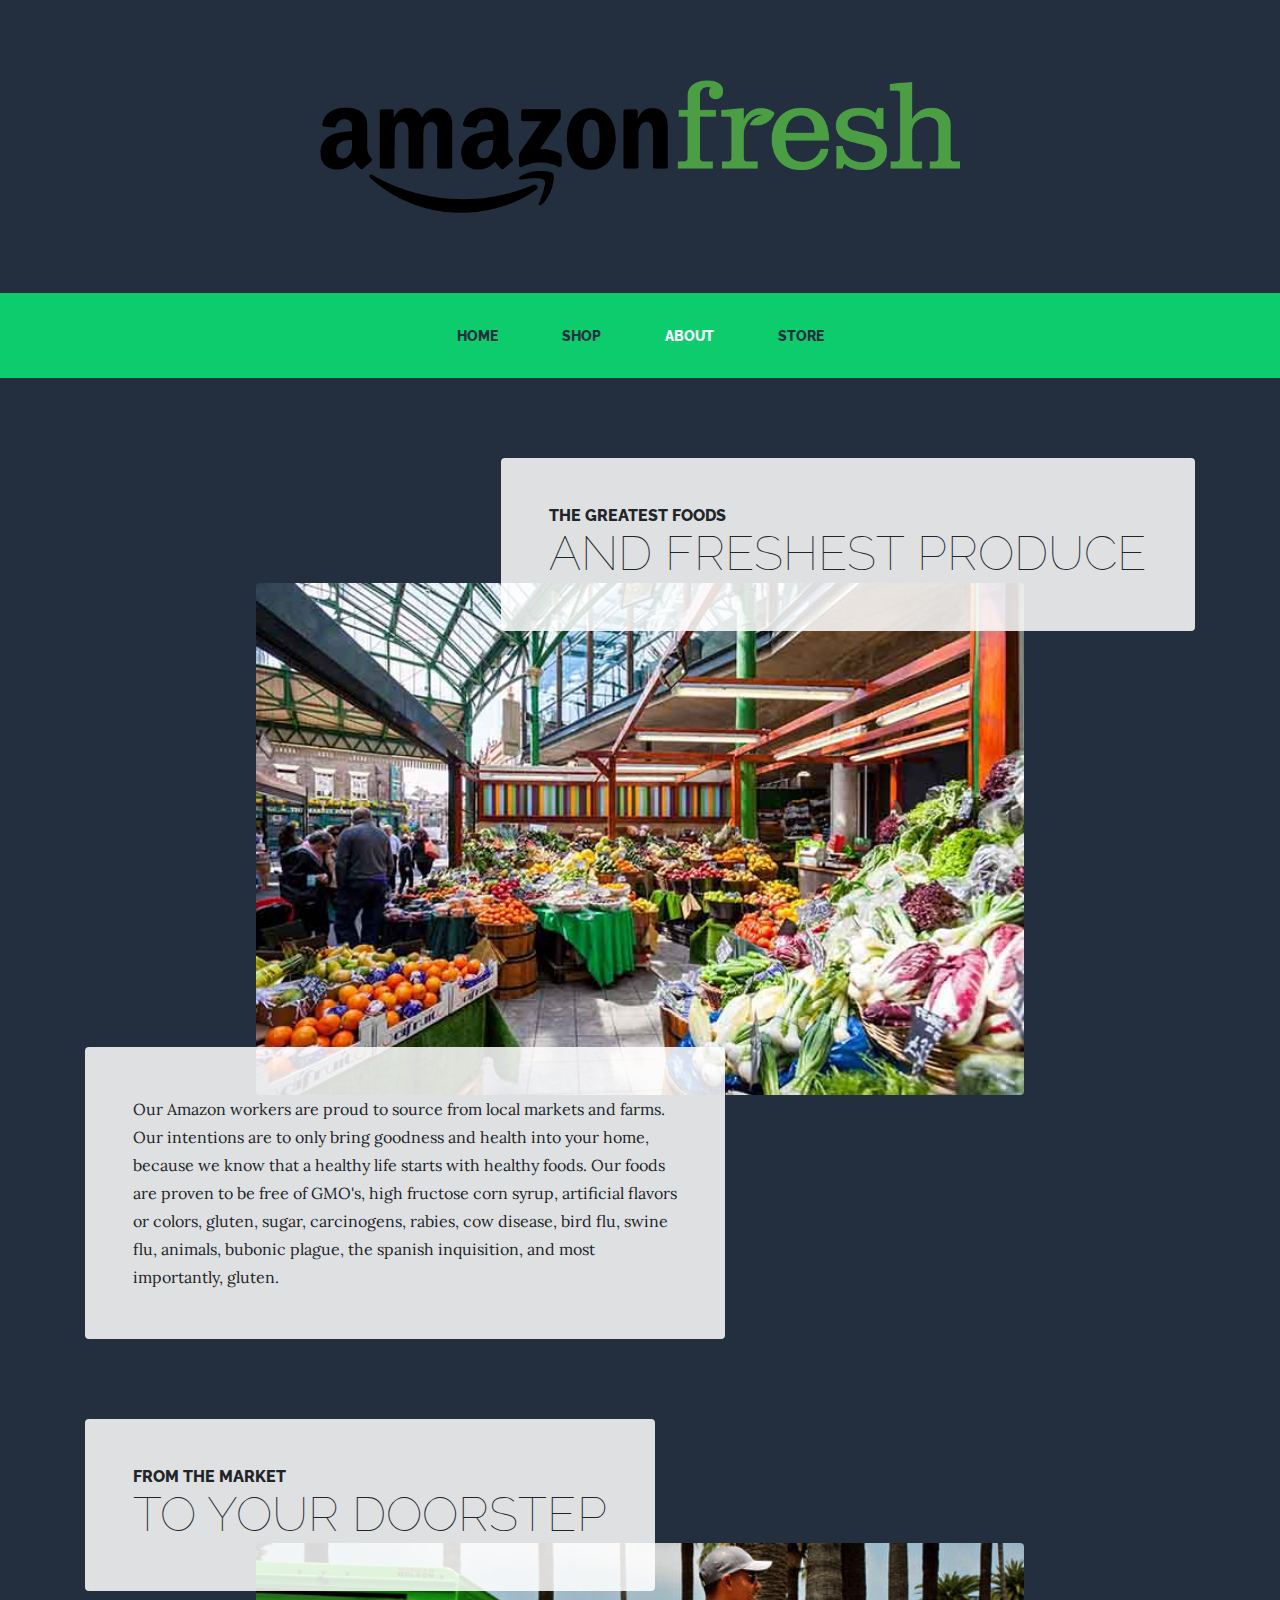
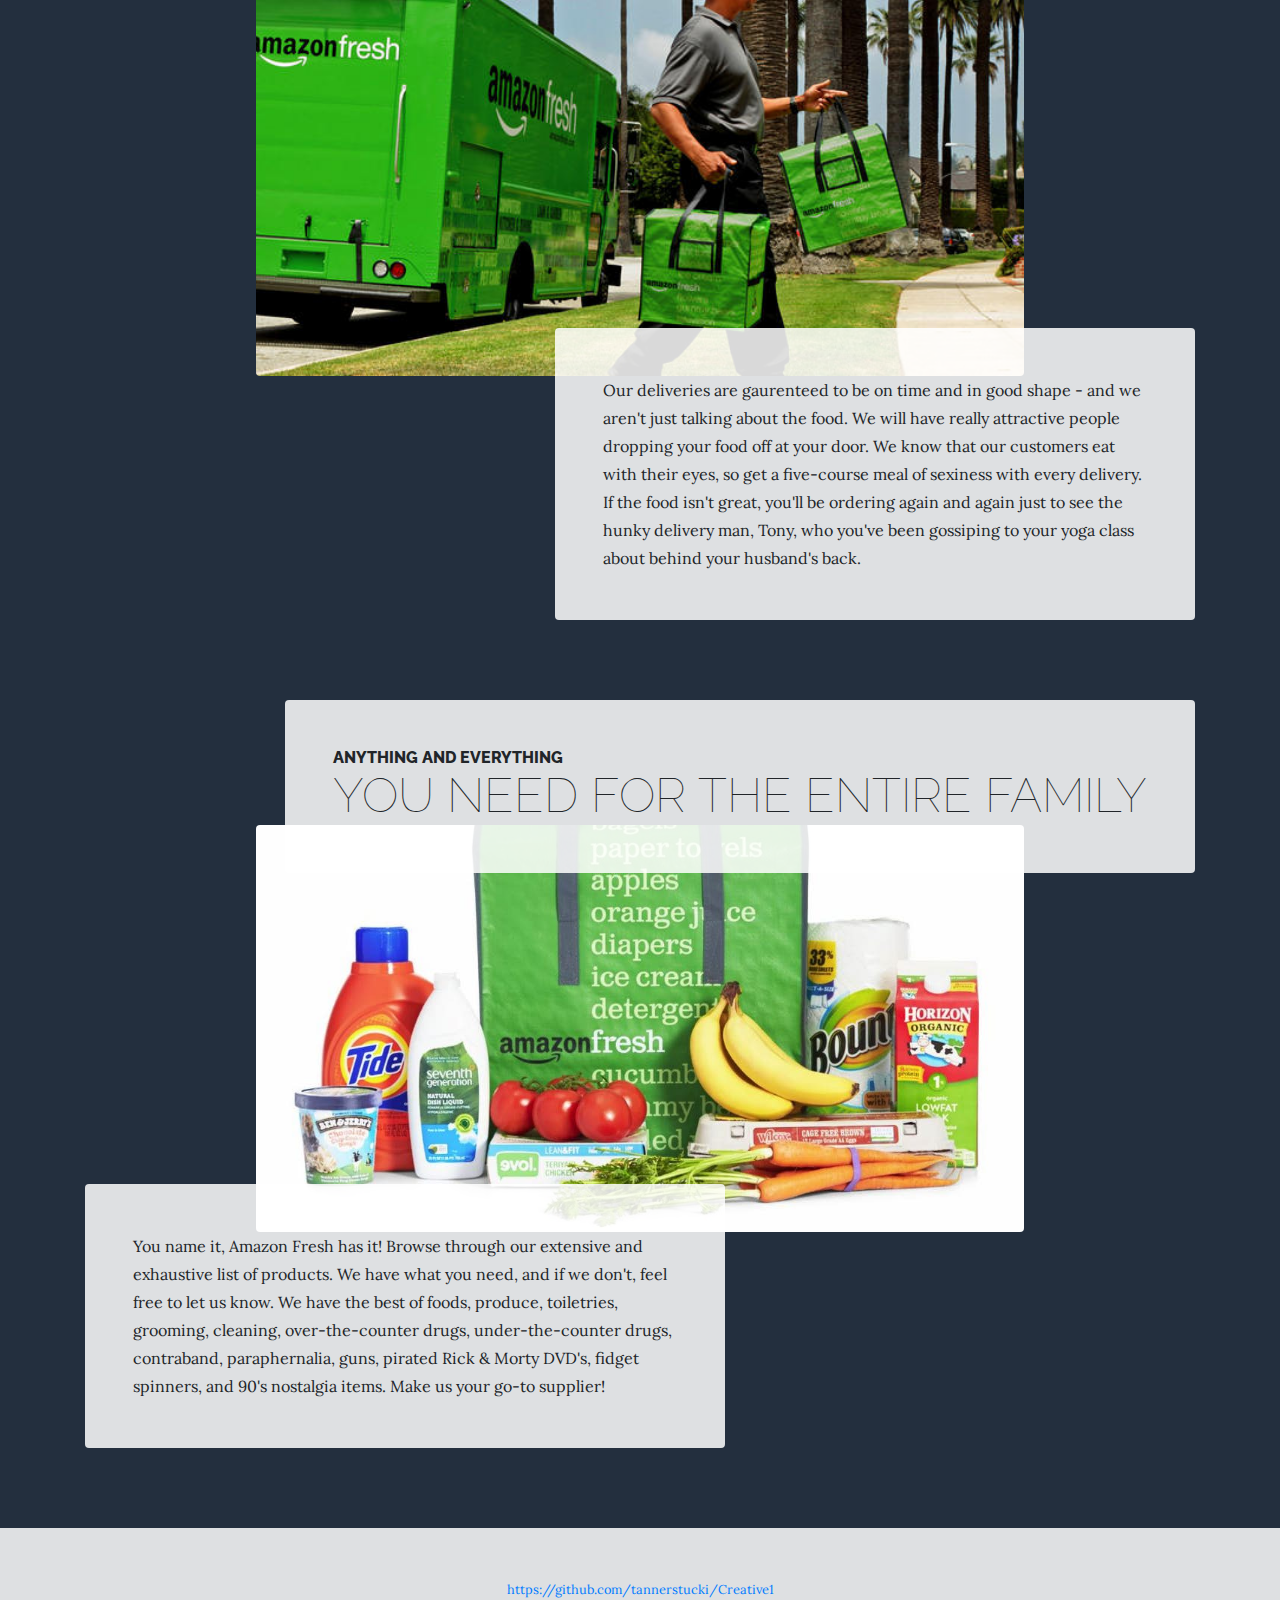
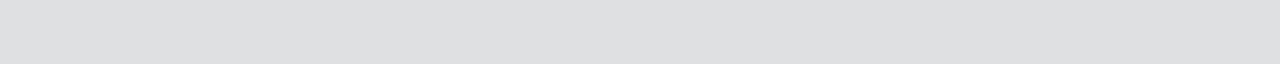
==== about.html @ a14d0ac7 "Draft 1" ====
<!DOCTYPE html>
<html lang="en">

  <head>

    <meta charset="utf-8">
    <meta name="viewport" content="width=device-width, initial-scale=1, shrink-to-fit=no">
    <meta name="description" content="">
    <meta name="author" content="">

    <title>Amazon Fresh</title>

    <!-- Bootstrap core CSS -->
    <link href="vendor/bootstrap/css/bootstrap.min.css" rel="stylesheet">

    <!-- Custom fonts for this template -->
    <link href="https://fonts.googleapis.com/css?family=Raleway:100,100i,200,200i,300,300i,400,400i,500,500i,600,600i,700,700i,800,800i,900,900i" rel="stylesheet">
    <link href="https://fonts.googleapis.com/css?family=Lora:400,400i,700,700i" rel="stylesheet">

    <!-- Custom styles for this template -->
    <link href="css/business-casual.min.css" rel="stylesheet">

  </head>

  <body>

    <h1 class="site-heading text-center text-white d-none d-lg-block">
      <span class="site-heading-upper text-primary mb-3"><img style="width: 50%" src="img/Amazon.png"></span>
    </h1>

    <!-- Navigation -->
    <nav class="navbar navbar-expand-lg navbar-dark py-lg-4" id="mainNav">
      <div class="container">
        <a class="navbar-brand text-uppercase text-expanded font-weight-bold d-lg-none" href="#">Start Bootstrap</a>
        <button class="navbar-toggler" type="button" data-toggle="collapse" data-target="#navbarResponsive" aria-controls="navbarResponsive" aria-expanded="false" aria-label="Toggle navigation">
          <span class="navbar-toggler-icon"></span>
        </button>
        <div class="collapse navbar-collapse" id="navbarResponsive">
          <ul class="navbar-nav mx-auto">
            <li class="nav-item px-lg-4">
              <a class="nav-link text-uppercase text-expanded" href="index.html">Home
                <span class="sr-only">(current)</span>
              </a>
            </li>
            <li class="nav-item px-lg-4">
              <a class="nav-link text-uppercase text-expanded" href="products.html">Shop</a>
            </li>
            <li class="nav-item active px-lg-4">
              <a class="nav-link text-uppercase text-expanded" href="about.html">About</a>
            </li>
            <li class="nav-item px-lg-4">
              <a class="nav-link text-uppercase text-expanded" href="store.html">Store</a>
            </li>
          </ul>
        </div>
      </div>
    </nav>

<section class="page-section">
      <div class="container">
        <div class="product-item">
          <div class="product-item-title d-flex">
            <div class="bg-faded p-5 d-flex ml-auto rounded">
              <h2 class="section-heading mb-0">
                <span class="section-heading-upper">The Greatest Foods</span>
                <span class="section-heading-lower">and freshest produce</span>
              </h2>
            </div>
          </div>
          <img class="product-item-img mx-auto d-flex rounded img-fluid mb-3 mb-lg-0" style="width: 1000px" style="height: 500px" src="img/market.jpg" alt="">
          <div class="product-item-description d-flex mr-auto">
            <div class="bg-faded p-5 rounded">
              <p class="mb-0">Our Amazon workers are proud to source from local markets and farms. Our intentions are to only bring goodness and health into your
                home, because we know that a healthy life starts with healthy foods. Our foods are proven to be free of GMO's, high fructose corn syrup, artificial flavors or colors,
                gluten, sugar, carcinogens, rabies, cow disease, bird flu, swine flu, animals, bubonic plague, the spanish inquisition, and most importantly, gluten.
              </p>
            </div>
          </div>
        </div>
      </div>
    </section>

    <section class="page-section">
      <div class="container">
        <div class="product-item">
          <div class="product-item-title d-flex">
            <div class="bg-faded p-5 d-flex mr-auto rounded">
              <h2 class="section-heading mb-0">
                <span class="section-heading-upper">From the market</span>
                <span class="section-heading-lower">to your doorstep</span>
              </h2>
            </div>
          </div>
          <img class="product-item-img mx-auto d-flex rounded img-fluid mb-3 mb-lg-0" style="width: 1000px" style="height: 500px" src="img/van.jpg" alt="">
          <div class="product-item-description d-flex ml-auto">
            <div class="bg-faded p-5 rounded">
              <p class="mb-0">Our deliveries are gaurenteed to be on time and in good shape - and we aren't just talking about the food. We will have really
                attractive people dropping your food off at your door. We know that our customers eat with their eyes, so get a five-course meal of sexiness with every 
                delivery. If the food isn't great, you'll be ordering again and again just to see the hunky delivery man, Tony, who you've been gossiping to your
                yoga class about behind your husband's back.
              </p>
            </div>
          </div>
        </div>
      </div>
    </section>

    <section class="page-section">
      <div class="container">
        <div class="product-item">
          <div class="product-item-title d-flex">
            <div class="bg-faded p-5 d-flex ml-auto rounded">
              <h2 class="section-heading mb-0">
                <span class="section-heading-upper">Anything and Everything</span>
                <span class="section-heading-lower">you need for the entire family</span>
              </h2>
            </div>
          </div>
          <img class="product-item-img mx-auto d-flex rounded img-fluid mb-3 mb-lg-0" style="width: 1000px" style="height: 500px" src="img/groceries.jpg" alt="">
          <div class="product-item-description d-flex mr-auto">
            <div class="bg-faded p-5 rounded">
              <p class="mb-0">You name it, Amazon Fresh has it! Browse through our extensive and exhaustive list of products. We have what you need, and if we don't,
                feel free to let us know. We have the best of foods, produce, toiletries, grooming, cleaning, over-the-counter drugs, under-the-counter drugs, contraband,
                paraphernalia, guns, pirated Rick &amp; Morty DVD's, fidget spinners, and 90's nostalgia items. Make us your go-to supplier!
              </p>
            </div>
          </div>
        </div>
      </div>
    </section>

    <footer class="footer text-faded text-center py-5">
      <div class="container">
        <a href="https://github.com/tannerstucki/Creative1" target="_blank" class="m-0 small">https://github.com/tannerstucki/Creative1</p></a>
      </div>
    </footer>

    <!-- Bootstrap core JavaScript -->
    <script src="vendor/jquery/jquery.min.js"></script>
    <script src="vendor/bootstrap/js/bootstrap.bundle.min.js"></script>

  </body>

</html>
---- css/business-casual.min.css ----
body{font-family:Lora;background-color: #232F3E;background-attachment:fixed;background-position:center;background-size:cover}h1,h2,h3,h4,h5,h6{font-family:Raleway}p{line-height:1.75}

.text-faded{color:rgba(255,255,255,.3)}

.site-heading{margin-top:5rem;margin-bottom:5rem;text-transform:uppercase;line-height:1;font-family:Raleway}.site-heading .site-heading-upper{display:block;font-size:2rem;font-weight:800}

.site-heading .site-heading-lower{font-size:5rem;font-weight:100;line-height:4rem}

.page-section{margin-top:5rem;margin-bottom:5rem}.section-heading{text-transform:uppercase}

.section-heading .section-heading-upper{display:block;font-size:1rem;font-weight:800}

.section-heading .section-heading-lower{display:block;font-size:3rem;font-weight:100}

.bg-faded{background-color:rgba(255,255,255,.85)}#mainNav{background-color: #0DCC6E;font-family:Raleway}

#mainNav .navbar-brand{color:#0DCC6E}#mainNav .navbar-nav .nav-item .nav-link{color:#232F3E;font-weight:800}

#mainNav .navbar-nav .nav-item.active .nav-link{color:white}@media (min-width:992px){#mainNav .navbar-nav .nav-item .nav-link{font-size:.9rem}#mainNav .navbar-nav .nav-item .nav-link:hover{color:white}

#mainNav .navbar-nav .nav-item.active .nav-link:hover{color:#232F3E}}

.btn-xl{font-weight:700;font-size:.8rem;padding-top:1.5rem;padding-bottom:1.5rem;padding-left:2rem;padding-right:2rem}

.intro{position:relative}@media (min-width:992px){.intro .intro-img{width:75%;float:right}

.intro .intro-text{left:0;width:60%;margin-top:3rem;position:absolute}

.intro .intro-text .intro-button{width:100%;left:0;position:absolute;bottom:-2rem}}@media (min-width:1200px){.intro .intro-text{width:45%}}

.cta{padding-top:5rem;padding-bottom:5rem;background-color: #0DCC6E}

.cta .cta-inner{position:relative;padding:3rem;margin:.5rem;background-color:rgba(255,255,255,.85)}

.cta .cta-inner:before{border-radius:.5rem;content:'';position:absolute;top:-.5rem;bottom:-.5rem;left:-.5rem;right:-.5rem;border:.25rem solid rgba(255,255,255,.85)}@media (min-width:992px){.about-heading .about-heading-img{position:relative;z-index:0}

.about-heading .about-heading-content{margin-top:-5rem;position:relative;z-index:1}}@media (min-width:992px){.product-item .product-item-title{position:relative;z-index:1;margin-bottom:-3rem}

.product-item .product-item-img{position:relative;z-index:0;max-width:60vw}

.product-item .product-item-description{position:relative;z-index:1;margin-top:-3rem;max-width:50vw}}

.list-hours{font-size:.9rem}

.list-hours .list-hours-item{border-bottom:1px solid rgba(230,167,86,.5);padding-bottom:.25rem;margin-bottom:1rem;font-style:italic}

.list-hours .list-hours-item.today{font-weight:700;color:#0DCC6E}@media (min-width:992px){.list-hours{width:50%;font-size:1.1rem}}

.address strong{font-size:1.2rem}

.footer{background-color:rgba(255, 255, 255, 0.85)}

.text-primary{color:#0DCC6E!important}

.bg-primary{background-color:#0DCC6E!important}

.btn{box-shadow:0 3px 3px 0 rgba(33,37,41,.1)}

.btn-primary{background-color:#0DCC6E;border-color:#0DCC6E}

.btn-primary:active,.btn-primary:focus,.btn-primary:hover{background-color:#df902a;border-color:#df902a}

.font-weight-light{font-weight:100!important}

.wrapper {display: grid;grid-template-columns: 3fr 1fr;grid-column-gap: 0px;grid-row-gap: 0px;padding-bottom: 10px;}

.letter {
    background-color: white;
    display: flex;
    justify-content: left;
    align-items: center;
    padding: 10px;
    margin-bottom: 10px;
    margin-left: 10px;
    margin-right:0px;
    font-size: 10px;
    color: #232F3E;
    line-height: 1;
    font-family: 'hobeaux-rococeaux-background', Helvetica;
    font-weight: 200;
    cursor: pointer;
    transition: all .3s ease;
    height: 175px;
    }

.price {background-color: white;
    display: flex;
    justify-content: left;
    align-items: center;
    padding: 10px;
    margin-bottom: 10px;
    margin-left: 5px;
    margin-right:10px;
    font-size: 10px;
    color: #232F3E;
    line-height: 1;
    font-family: 'hobeaux-rococeaux-background', Helvetica;
    font-weight: 200;
    cursor: pointer;
    transition: all .3s ease;
}

.cat {
    color: rgba(255,255,255,.85);
    font-size: 40px;
    margin-right: 10px;
    padding-left: 10px;
}


.half{
    width: 60%
}

.half2{
    width: 40%;
    float: right;
    vertical-align: center;
}

.list{
    font-size: 20px;
    margin-top: -120px;
    float: left;
}

.cost{
    font-size: 30px;
    float: left;
    margin-left: -53px;
    margin-bottom: -10px;
}

.cart{
    font-size: 20px;
    float: left;
    text-align: center;
    margin-bottom: -145px;
}

.desc{
    font-size: 50px;
    margin-left: 40px;
    margin-bottom: -10px;
}

/* Popup container */
.popup {
    position: relative;
    display: inline-block;
    cursor: pointer;
    margin-bottom: -150px;
    font-size: 15px; 
    text-align: center;
}

/* The actual popup (appears on top) */
.popup .popuptext {
    visibility: hidden;
    width: 160px;
    background-color: #555;
    color: #fff;
    text-align: center;
    border-radius: 6px;
    padding: 8px 0;
    position: absolute;
    z-index: 1;
    bottom: 125%;
    left: 50%;
    margin-left: -80px;
    font-size: 15px; 
}

/* Popup arrow */
.popup .popuptext::after {
    content: "";
    position: absolute;
    top: 100%;
    left: 50%;
    margin-left: -5px;
    border-width: 5px;
    border-style: solid;
    border-color: #555 transparent transparent transparent;
}

/* Toggle this class when clicking on the popup container (hide and show the popup) */
.popup .show {
    visibility: visible;
    -webkit-animation: fadeIn 1s;
    animation: fadeIn 1s
}

/* Add animation (fade in the popup) */
@-webkit-keyframes fadeIn {
    from {opacity: 0;} 
    to {opacity: 1;}
}

@keyframes fadeIn {
    from {opacity: 0;}
    to {opacity:1 ;}
}
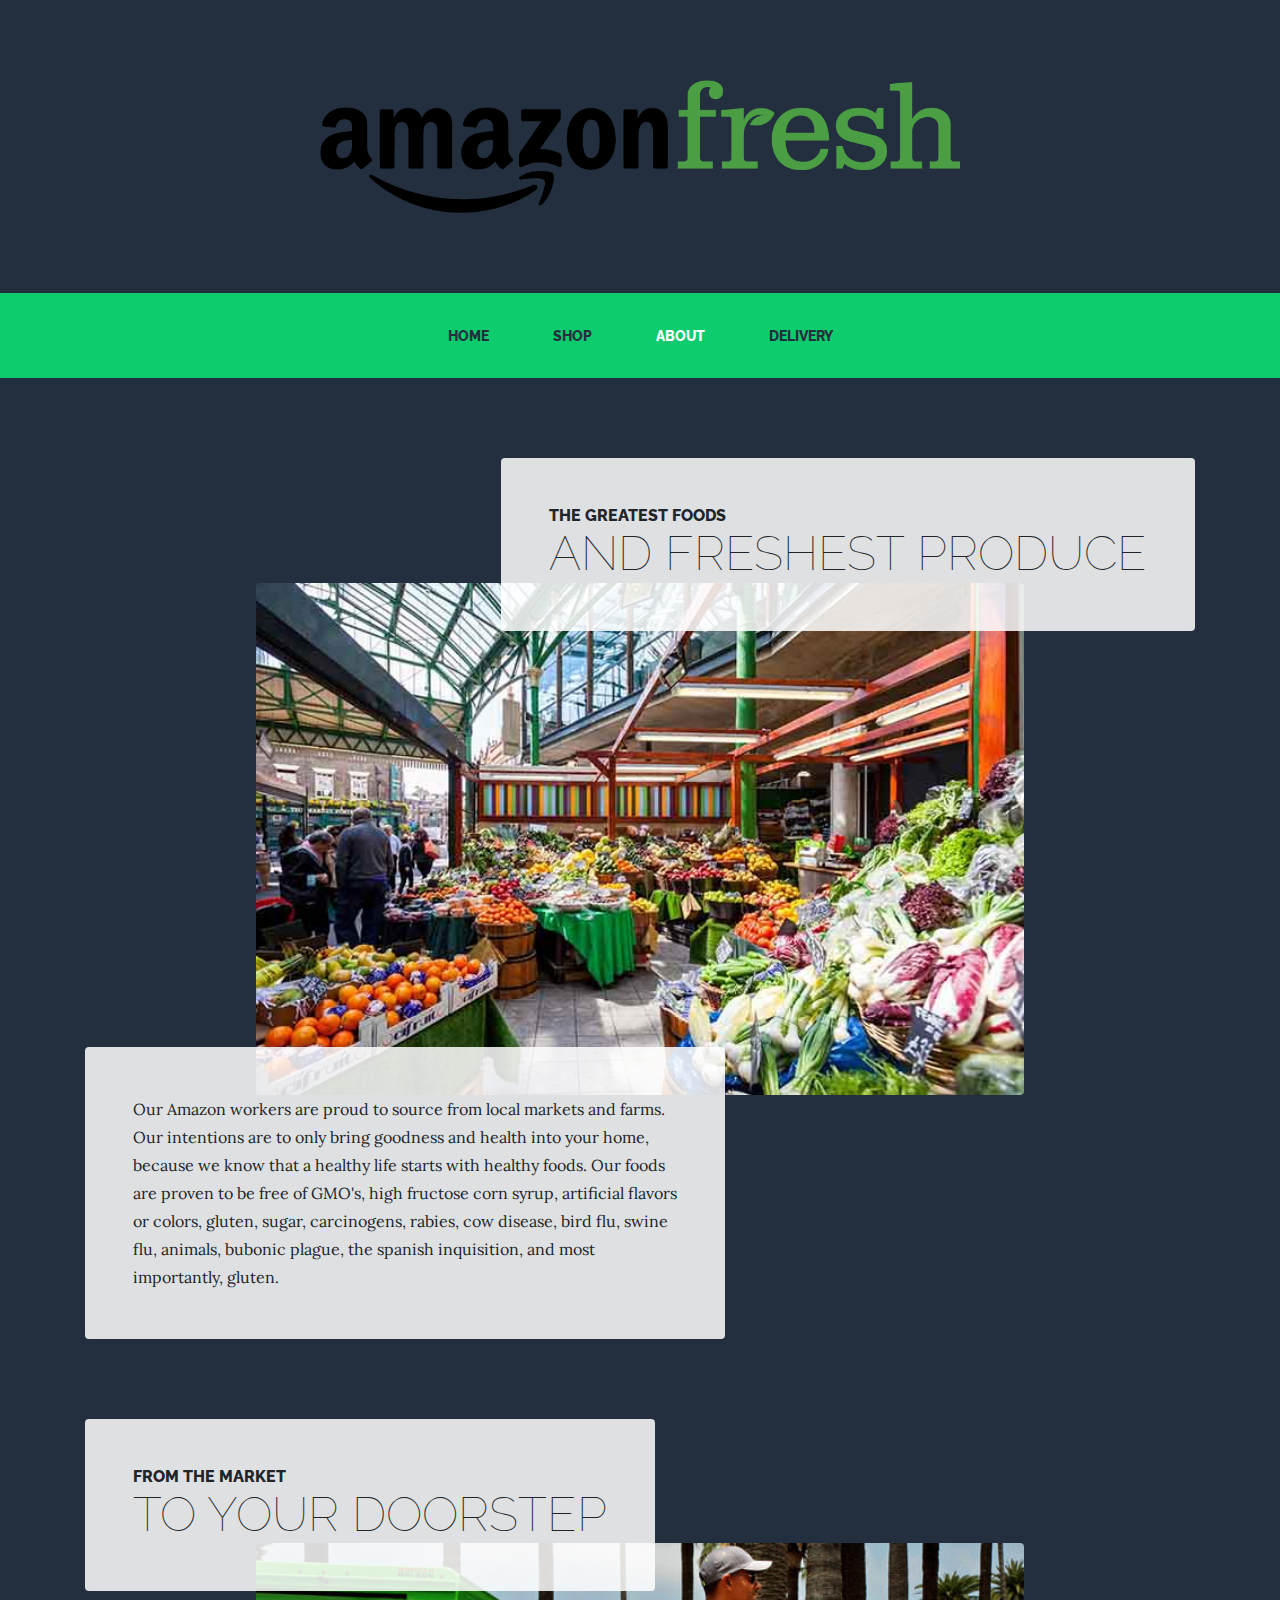
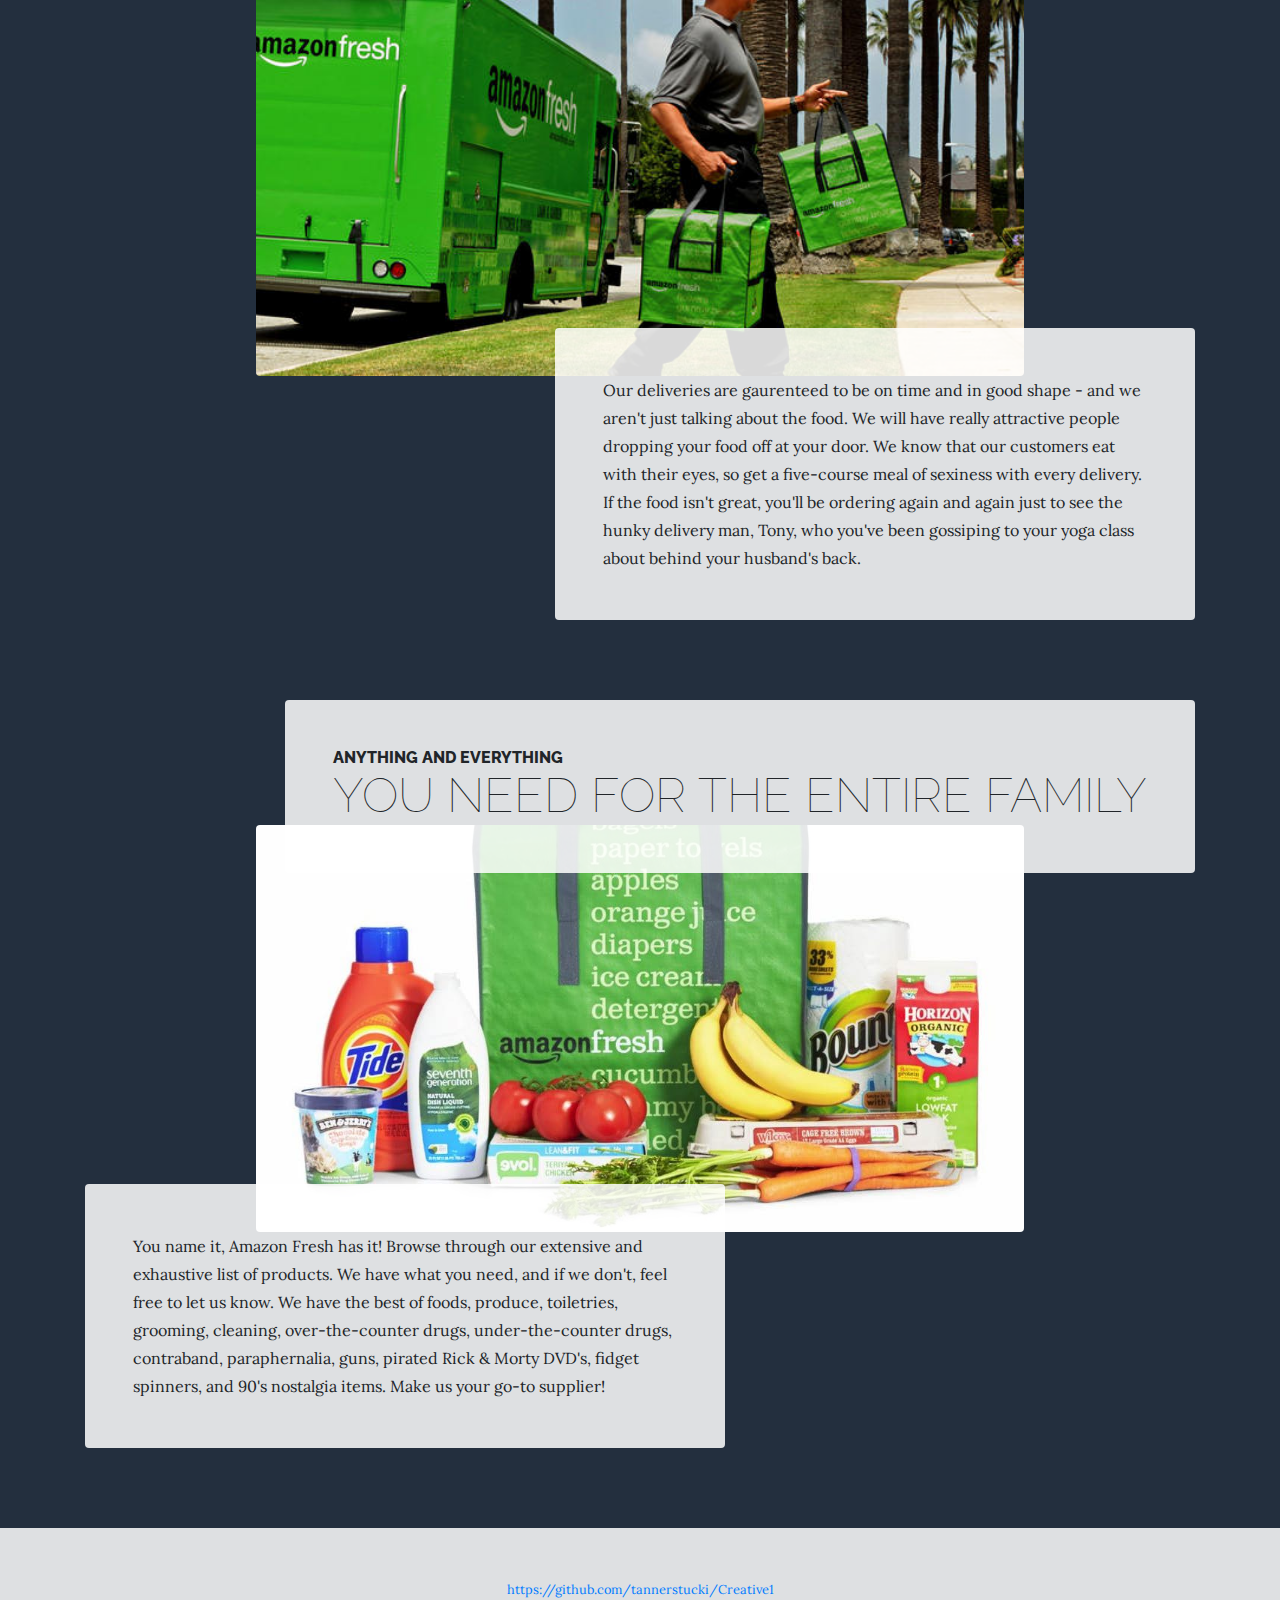
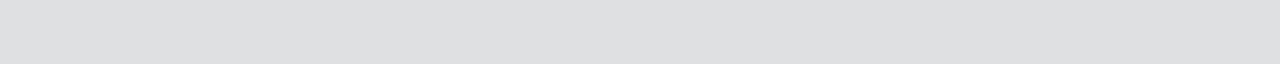
==== commit 8c04d7ee: "Draft 2" ====
--- a/about.html
+++ b/about.html
@@ -49,7 +49,7 @@
               <a class="nav-link text-uppercase text-expanded" href="about.html">About</a>
             </li>
             <li class="nav-item px-lg-4">
-              <a class="nav-link text-uppercase text-expanded" href="store.html">Store</a>
+              <a class="nav-link text-uppercase text-expanded" href="store.html">Delivery</a>
             </li>
           </ul>
         </div>
--- a/css/business-casual.min.css
+++ b/css/business-casual.min.css
@@ -153,50 +153,3 @@
     font-size: 15px; 
     text-align: center;
 }
-
-/* The actual popup (appears on top) */
-.popup .popuptext {
-    visibility: hidden;
-    width: 160px;
-    background-color: #555;
-    color: #fff;
-    text-align: center;
-    border-radius: 6px;
-    padding: 8px 0;
-    position: absolute;
-    z-index: 1;
-    bottom: 125%;
-    left: 50%;
-    margin-left: -80px;
-    font-size: 15px; 
-}
-
-/* Popup arrow */
-.popup .popuptext::after {
-    content: "";
-    position: absolute;
-    top: 100%;
-    left: 50%;
-    margin-left: -5px;
-    border-width: 5px;
-    border-style: solid;
-    border-color: #555 transparent transparent transparent;
-}
-
-/* Toggle this class when clicking on the popup container (hide and show the popup) */
-.popup .show {
-    visibility: visible;
-    -webkit-animation: fadeIn 1s;
-    animation: fadeIn 1s
-}
-
-/* Add animation (fade in the popup) */
-@-webkit-keyframes fadeIn {
-    from {opacity: 0;} 
-    to {opacity: 1;}
-}
-
-@keyframes fadeIn {
-    from {opacity: 0;}
-    to {opacity:1 ;}
-}
